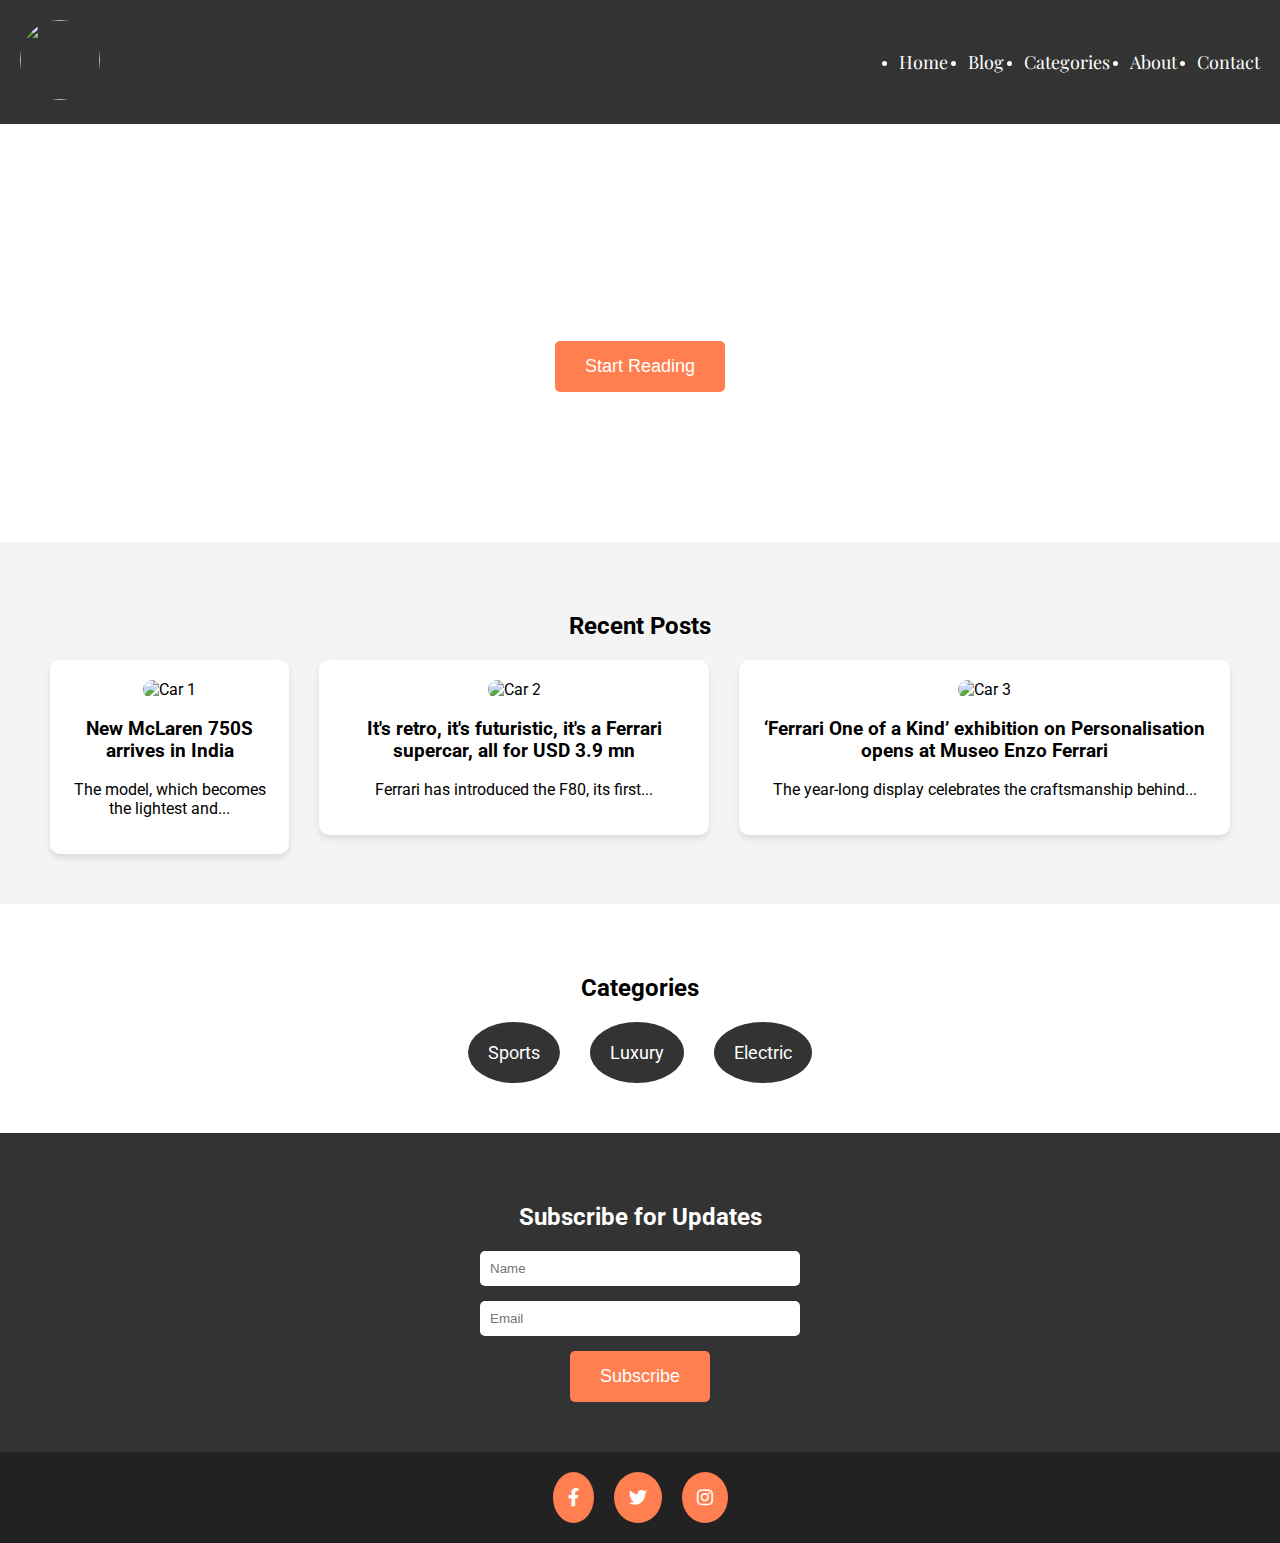
==== index.html @ 5b540fc1 "Add files via upload" ====
<!DOCTYPE html>
<html lang="en">
    <head>
        <meta charset="UTF-8">
        <meta name="viewport" content="width=device-width, initial-scale=1.0">
        <title>Car Blog</title>
        <link href="https://fonts.googleapis.com/css2?family=Roboto:wght@400;700&family=Playfair+Display:wght@700&family=Orbitron:wght@400&display=swap" rel="stylesheet">
        <link rel="stylesheet" href="style.css">
        
        <!-- Font Awesome Library -->
        <link rel="stylesheet" href="https://cdnjs.cloudflare.com/ajax/libs/font-awesome/6.0.0-beta3/css/all.min.css">
      </head>
      
<body>

  <!-- Header -->
  <header>
    <div class="logo"><img src="https://img.freepik.com/premium-photo/logo-car_1066306-22290.jpg?w=740"></div>
    <nav>
      <ul>
        <li><a href="#home">Home</a></li>
        <li><a href="#blog">Blog</a></li>
        <li><a href="#categories">Categories</a></li>
        <li><a href="#about">About</a></li>
        <li><a href="#contact">Contact</a></li>
      </ul>
    </nav>
  </header>

  <!-- Hero Section -->
  <section id="hero">
    <h1 class="hero-heading">Rev Your Engines <span>Explore the World of Cars</span></h1>
    <button class="cta-btn">Start Reading</button>
  </section>

  <!-- Blog Section -->
  <section id="blog">
    <h2>Recent Posts</h2>
    <div class="blog-posts">
      <a href="post1.html"><div class="post">
        <img src="https://etimg.etb2bimg.com/photo/106795137.cms" alt="Car 1">
        <h3>New McLaren 750S arrives in India</h3>
        <p>The model, which becomes the lightest and...</p>
      </div></a>
      <a href="post2.html"><div class="post">
        <img src="https://etimg.etb2bimg.com/photo/114332901.cms" alt="Car 2">
        <h3>It's retro, it's futuristic, it's a Ferrari supercar, all for USD 3.9 mn</h3>
        <p>Ferrari has introduced the F80, its first...</p>
      </div></a>
      <a href="post3.html"><div class="post">
        <img src="https://etimg.etb2bimg.com/photo/107876656.cms" alt="Car 3">
        <h3>‘Ferrari One of a Kind’ exhibition on Personalisation opens at Museo Enzo Ferrari</h3>
        <p>The year-long display celebrates the craftsmanship behind...</p>
      </div></a>
    </div>
  </section>

  <!-- Categories Section -->
  <section id="categories">
    <h2>Categories</h2>
    <div class="category-icons">
      <div class="category">Sports</div>
      <div class="category">Luxury</div>
      <div class="category">Electric</div>
    </div>
  </section>

  <!-- Subscribe Section -->
  <section id="subscribe">
    <h2>Subscribe for Updates</h2>
    <form action="#">
      <input type="text" placeholder="Name">
      <input type="email" placeholder="Email">
      <button type="submit" class="subscribe-btn">Subscribe</button>
    </form>
  </section>

  <!-- Footer -->
  <!-- Footer -->
<footer>
    <div class="social-icons">
      <a href="#" class="social-icon"><i class="fab fa-facebook-f"></i></a>
      <a href="#" class="social-icon"><i class="fab fa-twitter"></i></a>
      <a href="#" class="social-icon"><i class="fab fa-instagram"></i></a>
    </div>
  </footer>
  

</body>
</html>
---- style.css ----
/* General Styles */
body {
  font-family: 'Roboto', sans-serif;
  margin: 0;
  padding: 0;
  box-sizing: border-box;
  scroll-behavior: smooth;
}

a {
  text-decoration: none;
  color: inherit;
}

/* Header Styles */
header {
  display: flex;
  justify-content: space-between;
  align-items: center;
  padding: 20px;
  background: #333;
  color: white;
}

.logo img {
    height: 80px; 
    width: 80px; 
    border-radius: 50%; 
    object-fit: cover; 
  }

nav ul {
  display: flex;
  gap: 20px;
}

nav ul li a {
  font-family: 'Playfair Display', serif;
  font-size: 18px;
  color: white;
  position: relative;
}

nav ul li a:hover {
  color: #ff7f50;
}

nav ul li a::after {
  content: '';
  position: absolute;
  left: 0;
  bottom: -5px;
  width: 0;
  height: 2px;
  background: #ff7f50;
  transition: width 0.3s;
}

nav ul li a:hover::after {
  width: 100%;
}

/* Hero Section */
#hero {
  background: url('hero-car.jpg') no-repeat center center;
  background-size: cover;
  color: white;
  text-align: center;
  padding: 150px 0;
}

.hero-heading {
  font-family: 'Playfair Display', serif;
  font-size: 50px;
  margin: 0;
}

.hero-heading span {
  font-family: 'Orbitron', sans-serif;
  font-size: 30px;
}

.cta-btn {
  background-color: #ff7f50;
  color: white;
  padding: 15px 30px;
  border: none;
  cursor: pointer;
  font-size: 18px;
  border-radius: 5px;
  transition: transform 0.3s ease;
}

.cta-btn:hover {
  transform: scale(1.1);
}

.cta-btn:active {
  transform: scale(1);
  animation: ripple 0.6s ease;
}

@keyframes ripple {
  0% {
    transform: scale(1);
  }
  100% {
    transform: scale(2);
    opacity: 0;
  }
}

/* Blog Section */
#blog {
  padding: 50px;
  text-align: center;
  background-color: #f4f4f4;
}

.blog-posts {
  display: flex;
  gap: 30px;
  justify-content: center;
}

.post {
  background: white;
  padding: 20px;
  border-radius: 10px;
  box-shadow: 0 4px 6px rgba(0, 0, 0, 0.1);
  transition: transform 0.3s ease, box-shadow 0.3s ease;
}

.post img {
  width: 100%;
  height: auto;
  border-radius: 10px;
}

.post:hover {
  transform: translateY(-10px);
  box-shadow: 0 10px 15px rgba(0, 0, 0, 0.1);
}

/* Categories Section */
#categories {
  padding: 50px;
  text-align: center;
}

.category-icons {
  display: flex;
  justify-content: center;
  gap: 30px;
}

.category {
  background-color: #333;
  color: white;
  padding: 20px;
  border-radius: 50%;
  font-size: 18px;
  cursor: pointer;
  transition: all 0.3s ease;
}

.category:hover {
  background-color: #ff7f50;
  transform: scale(1.2);
}

/* Subscribe Section */
#subscribe {
  padding: 50px;
  text-align: center;
  background-color: #333;
  color: white;
}

#subscribe form {
  display: flex;
  flex-direction: column;
  align-items: center;
  gap: 15px;
}

#subscribe input {
  padding: 10px;
  width: 300px;
  border-radius: 5px;
  border: none;
}

.subscribe-btn {
  padding: 15px 30px;
  background-color: #ff7f50;
  color: white;
  font-size: 18px;
  border-radius: 5px;
  border: none;
  cursor: pointer;
  transition: box-shadow 0.3s ease;
}

.subscribe-btn:hover {
  box-shadow: 0 0 10px rgba(255, 127, 80, 0.5);
}

/* Footer Section */
footer {
  background-color: #222;
  color: white;
  padding: 20px;
  text-align: center;
}

.social-icons {
  display: flex;
  gap: 20px;
  justify-content: center;
}

.social-icon {
  background-color: #ff7f50;
  padding: 15px;
  border-radius: 50%;
  color: white;
  font-size: 18px;
  transition: transform 0.3s ease;
}

.social-icon:hover {
  transform: rotate(360deg);
}
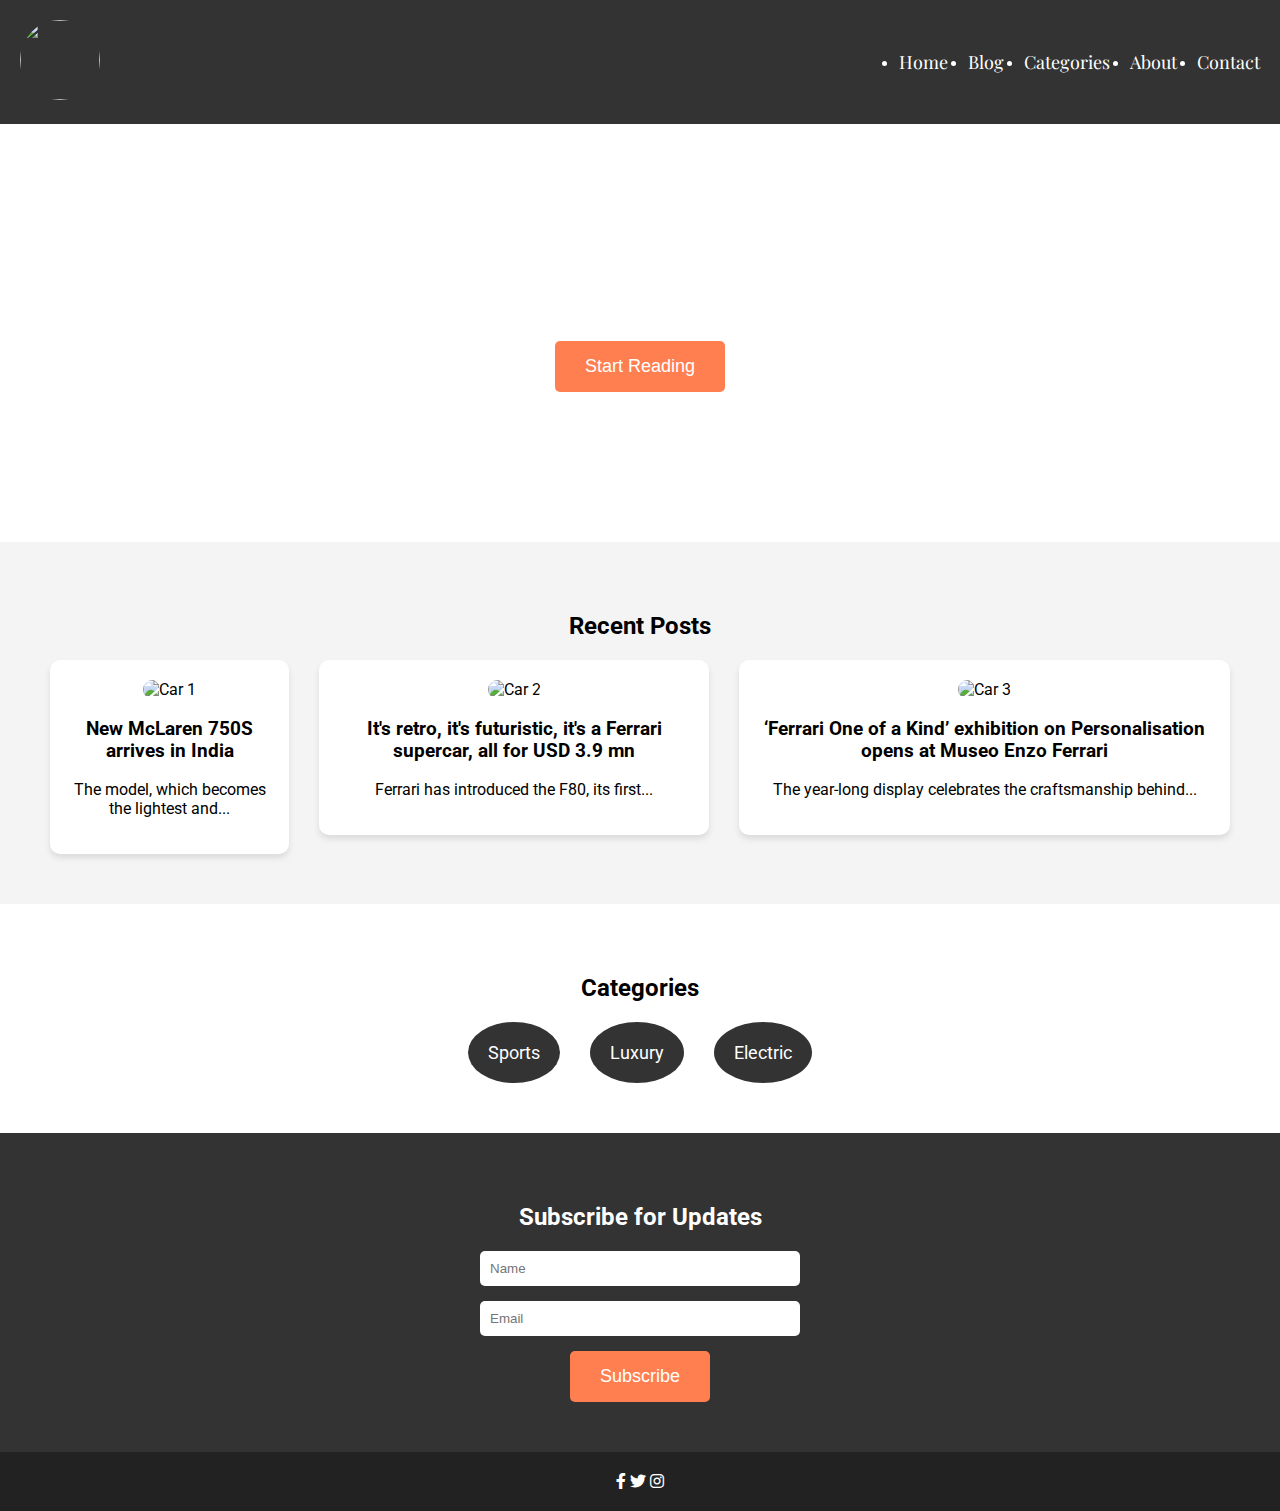
==== commit ea313903: "index.html" ====
--- a/index.html
+++ b/index.html
@@ -21,7 +21,7 @@
         <li><a href="#home">Home</a></li>
         <li><a href="#blog">Blog</a></li>
         <li><a href="#categories">Categories</a></li>
-        <li><a href="#about">About</a></li>
+        <li><a href="about.html">About</a></li>
         <li><a href="#contact">Contact</a></li>
       </ul>
     </nav>
@@ -78,10 +78,10 @@
   <!-- Footer -->
   <!-- Footer -->
 <footer>
-    <div class="social-icons">
-      <a href="#" class="social-icon"><i class="fab fa-facebook-f"></i></a>
-      <a href="#" class="social-icon"><i class="fab fa-twitter"></i></a>
-      <a href="#" class="social-icon"><i class="fab fa-instagram"></i></a>
+    <div class="contact">
+      <a href="#" class="contact"><i class="fab fa-facebook-f"></i></a>
+      <a href="#" class="contact"><i class="fab fa-twitter"></i></a>
+      <a href="#" class="contact"><i class="fab fa-instagram"></i></a>
     </div>
   </footer>
   
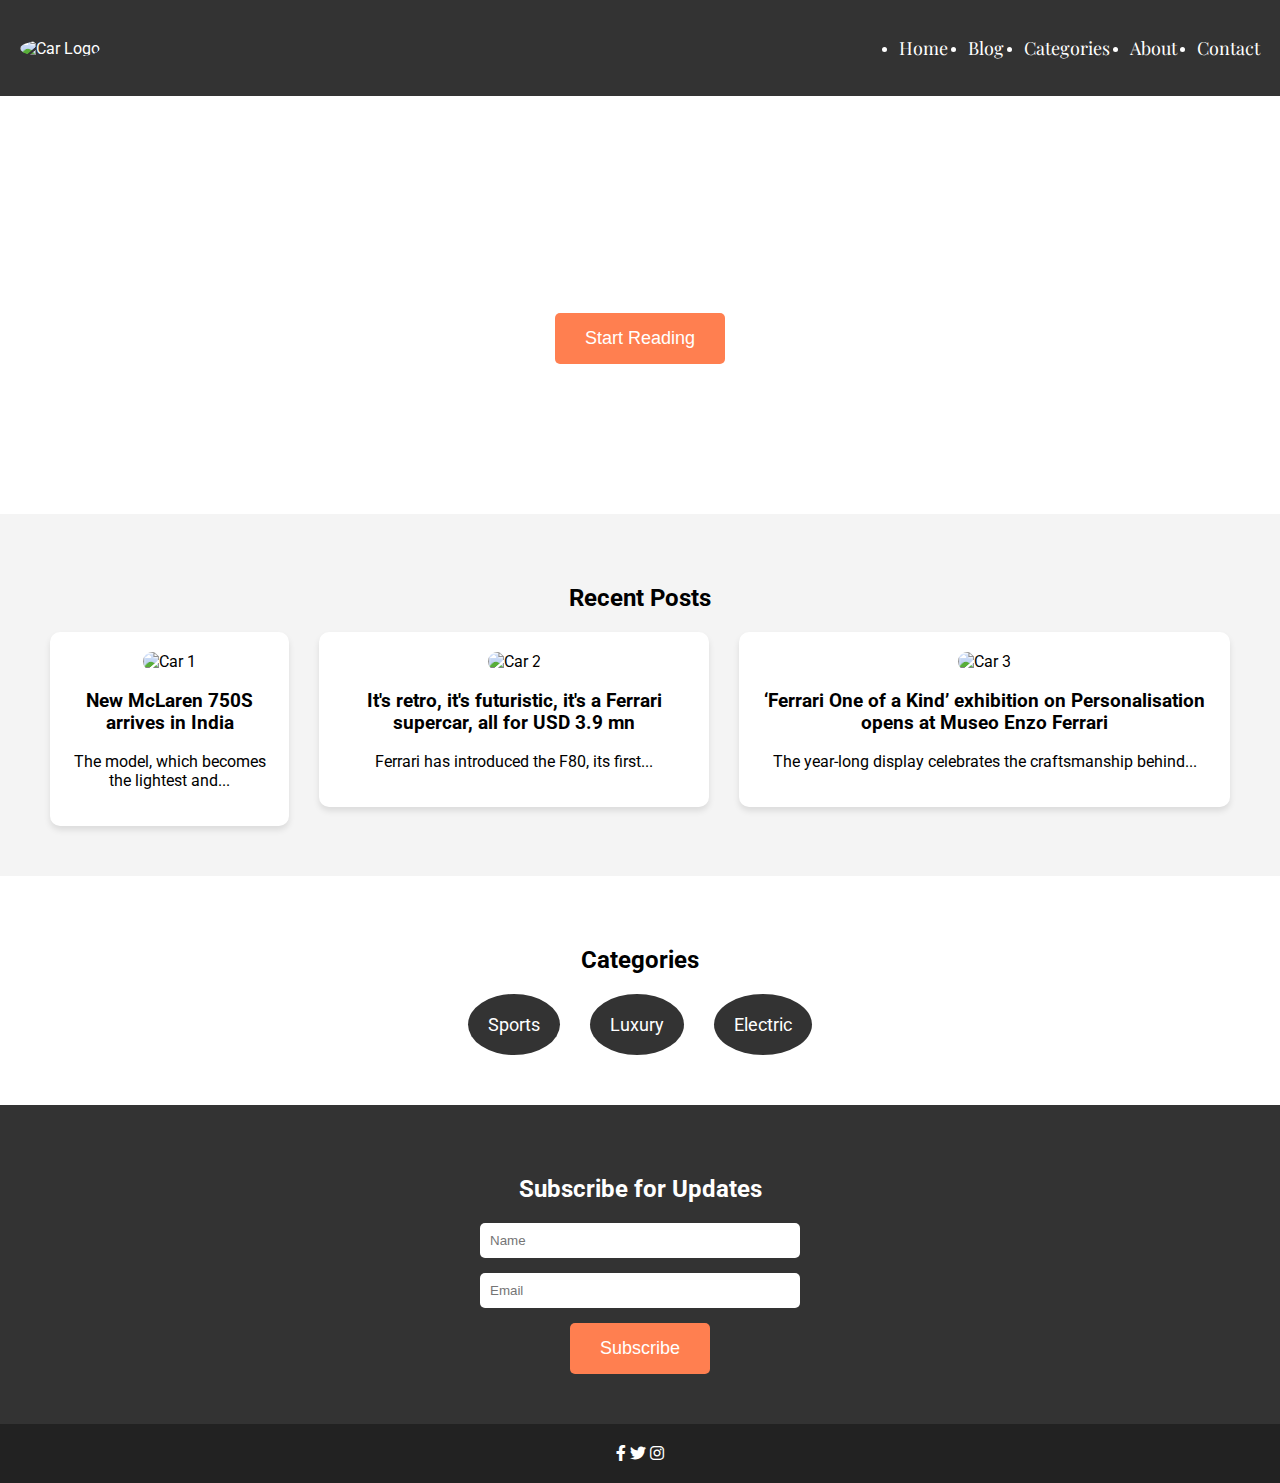
==== commit a99be2dc: "index.html" ====
--- a/index.html
+++ b/index.html
@@ -1,90 +1,102 @@
 <!DOCTYPE html>
 <html lang="en">
-    <head>
-        <meta charset="UTF-8">
-        <meta name="viewport" content="width=device-width, initial-scale=1.0">
-        <title>Car Blog</title>
-        <link href="https://fonts.googleapis.com/css2?family=Roboto:wght@400;700&family=Playfair+Display:wght@700&family=Orbitron:wght@400&display=swap" rel="stylesheet">
-        <link rel="stylesheet" href="style.css">
-        
-        <!-- Font Awesome Library -->
-        <link rel="stylesheet" href="https://cdnjs.cloudflare.com/ajax/libs/font-awesome/6.0.0-beta3/css/all.min.css">
-      </head>
-      
-<body>
+  <head>
+    <meta charset="UTF-8">
+    <meta name="viewport" content="width=device-width, initial-scale=1.0">
+    <title>Car Blog</title>
+    <link href="https://fonts.googleapis.com/css2?family=Roboto:wght@400;700&family=Playfair+Display:wght@700&family=Orbitron:wght@400&display=swap" rel="stylesheet">
+    <link rel="stylesheet" href="style.css">
+    
+    <!-- Font Awesome Library -->
+    <link rel="stylesheet" href="https://cdnjs.cloudflare.com/ajax/libs/font-awesome/6.0.0-beta3/css/all.min.css">
 
-  <!-- Header -->
-  <header>
-    <div class="logo"><img src="https://img.freepik.com/premium-photo/logo-car_1066306-22290.jpg?w=740"></div>
-    <nav>
-      <ul>
-        <li><a href="#home">Home</a></li>
-        <li><a href="#blog">Blog</a></li>
-        <li><a href="#categories">Categories</a></li>
-        <li><a href="about.html">About</a></li>
-        <li><a href="#contact">Contact</a></li>
-      </ul>
-    </nav>
-  </header>
+    <!-- Smooth Scroll CSS -->
+    <style>
+      html {
+        scroll-behavior: smooth;
+      }
+    </style>
+  </head>
+  
+  <body>
 
-  <!-- Hero Section -->
-  <section id="hero">
-    <h1 class="hero-heading">Rev Your Engines <span>Explore the World of Cars</span></h1>
-    <button class="cta-btn">Start Reading</button>
-  </section>
+    <!-- Header -->
+    <header>
+      <div class="logo"><img src="https://img.freepik.com/premium-photo/logo-car_1066306-22290.jpg?w=740" alt="Car Logo"></div>
+      <nav>
+        <ul>
+          <li><a href="#home">Home</a></li>
+          <li><a href="#blog">Blog</a></li>
+          <li><a href="#categories">Categories</a></li>
+          <li><a href="about.html">About</a></li>
+          <!-- Update Contact Link to Scroll to Footer Section -->
+          <li><a href="#contact">Contact</a></li>
+        </ul>
+      </nav>
+    </header>
 
-  <!-- Blog Section -->
-  <section id="blog">
-    <h2>Recent Posts</h2>
-    <div class="blog-posts">
-      <a href="post1.html"><div class="post">
-        <img src="https://etimg.etb2bimg.com/photo/106795137.cms" alt="Car 1">
-        <h3>New McLaren 750S arrives in India</h3>
-        <p>The model, which becomes the lightest and...</p>
-      </div></a>
-      <a href="post2.html"><div class="post">
-        <img src="https://etimg.etb2bimg.com/photo/114332901.cms" alt="Car 2">
-        <h3>It's retro, it's futuristic, it's a Ferrari supercar, all for USD 3.9 mn</h3>
-        <p>Ferrari has introduced the F80, its first...</p>
-      </div></a>
-      <a href="post3.html"><div class="post">
-        <img src="https://etimg.etb2bimg.com/photo/107876656.cms" alt="Car 3">
-        <h3>‘Ferrari One of a Kind’ exhibition on Personalisation opens at Museo Enzo Ferrari</h3>
-        <p>The year-long display celebrates the craftsmanship behind...</p>
-      </div></a>
-    </div>
-  </section>
+    <!-- Hero Section -->
+    <section id="hero">
+      <h1 class="hero-heading">Rev Your Engines <span>Explore the World of Cars</span></h1>
+      <button class="cta-btn">Start Reading</button>
+    </section>
 
-  <!-- Categories Section -->
-  <section id="categories">
-    <h2>Categories</h2>
-    <div class="category-icons">
-      <div class="category">Sports</div>
-      <div class="category">Luxury</div>
-      <div class="category">Electric</div>
-    </div>
-  </section>
+    <!-- Blog Section -->
+    <section id="blog">
+      <h2>Recent Posts</h2>
+      <div class="blog-posts">
+        <a href="post1.html">
+          <div class="post">
+            <img src="https://etimg.etb2bimg.com/photo/106795137.cms" alt="Car 1">
+            <h3>New McLaren 750S arrives in India</h3>
+            <p>The model, which becomes the lightest and...</p>
+          </div>
+        </a>
+        <a href="post2.html">
+          <div class="post">
+            <img src="https://etimg.etb2bimg.com/photo/114332901.cms" alt="Car 2">
+            <h3>It's retro, it's futuristic, it's a Ferrari supercar, all for USD 3.9 mn</h3>
+            <p>Ferrari has introduced the F80, its first...</p>
+          </div>
+        </a>
+        <a href="post3.html">
+          <div class="post">
+            <img src="https://etimg.etb2bimg.com/photo/107876656.cms" alt="Car 3">
+            <h3>‘Ferrari One of a Kind’ exhibition on Personalisation opens at Museo Enzo Ferrari</h3>
+            <p>The year-long display celebrates the craftsmanship behind...</p>
+          </div>
+        </a>
+      </div>
+    </section>
 
-  <!-- Subscribe Section -->
-  <section id="subscribe">
-    <h2>Subscribe for Updates</h2>
-    <form action="#">
-      <input type="text" placeholder="Name">
-      <input type="email" placeholder="Email">
-      <button type="submit" class="subscribe-btn">Subscribe</button>
-    </form>
-  </section>
+    <!-- Categories Section -->
+    <section id="categories">
+      <h2>Categories</h2>
+      <div class="category-icons">
+        <div class="category">Sports</div>
+        <div class="category">Luxury</div>
+        <div class="category">Electric</div>
+      </div>
+    </section>
 
-  <!-- Footer -->
-  <!-- Footer -->
-<footer>
-    <div class="contact">
-      <a href="#" class="contact"><i class="fab fa-facebook-f"></i></a>
-      <a href="#" class="contact"><i class="fab fa-twitter"></i></a>
-      <a href="#" class="contact"><i class="fab fa-instagram"></i></a>
-    </div>
-  </footer>
-  
+    <!-- Subscribe Section -->
+    <section id="subscribe">
+      <h2>Subscribe for Updates</h2>
+      <form action="#">
+        <input type="text" placeholder="Name">
+        <input type="email" placeholder="Email">
+        <button type="submit" class="subscribe-btn">Subscribe</button>
+      </form>
+    </section>
 
-</body>
+    <!-- Footer -->
+    <footer id="contact">
+      <div class="contact">
+        <a href="#" class="contact"><i class="fab fa-facebook-f"></i></a>
+        <a href="#" class="contact"><i class="fab fa-twitter"></i></a>
+        <a href="#" class="contact"><i class="fab fa-instagram"></i></a>
+      </div>
+    </footer>
+
+  </body>
 </html>
